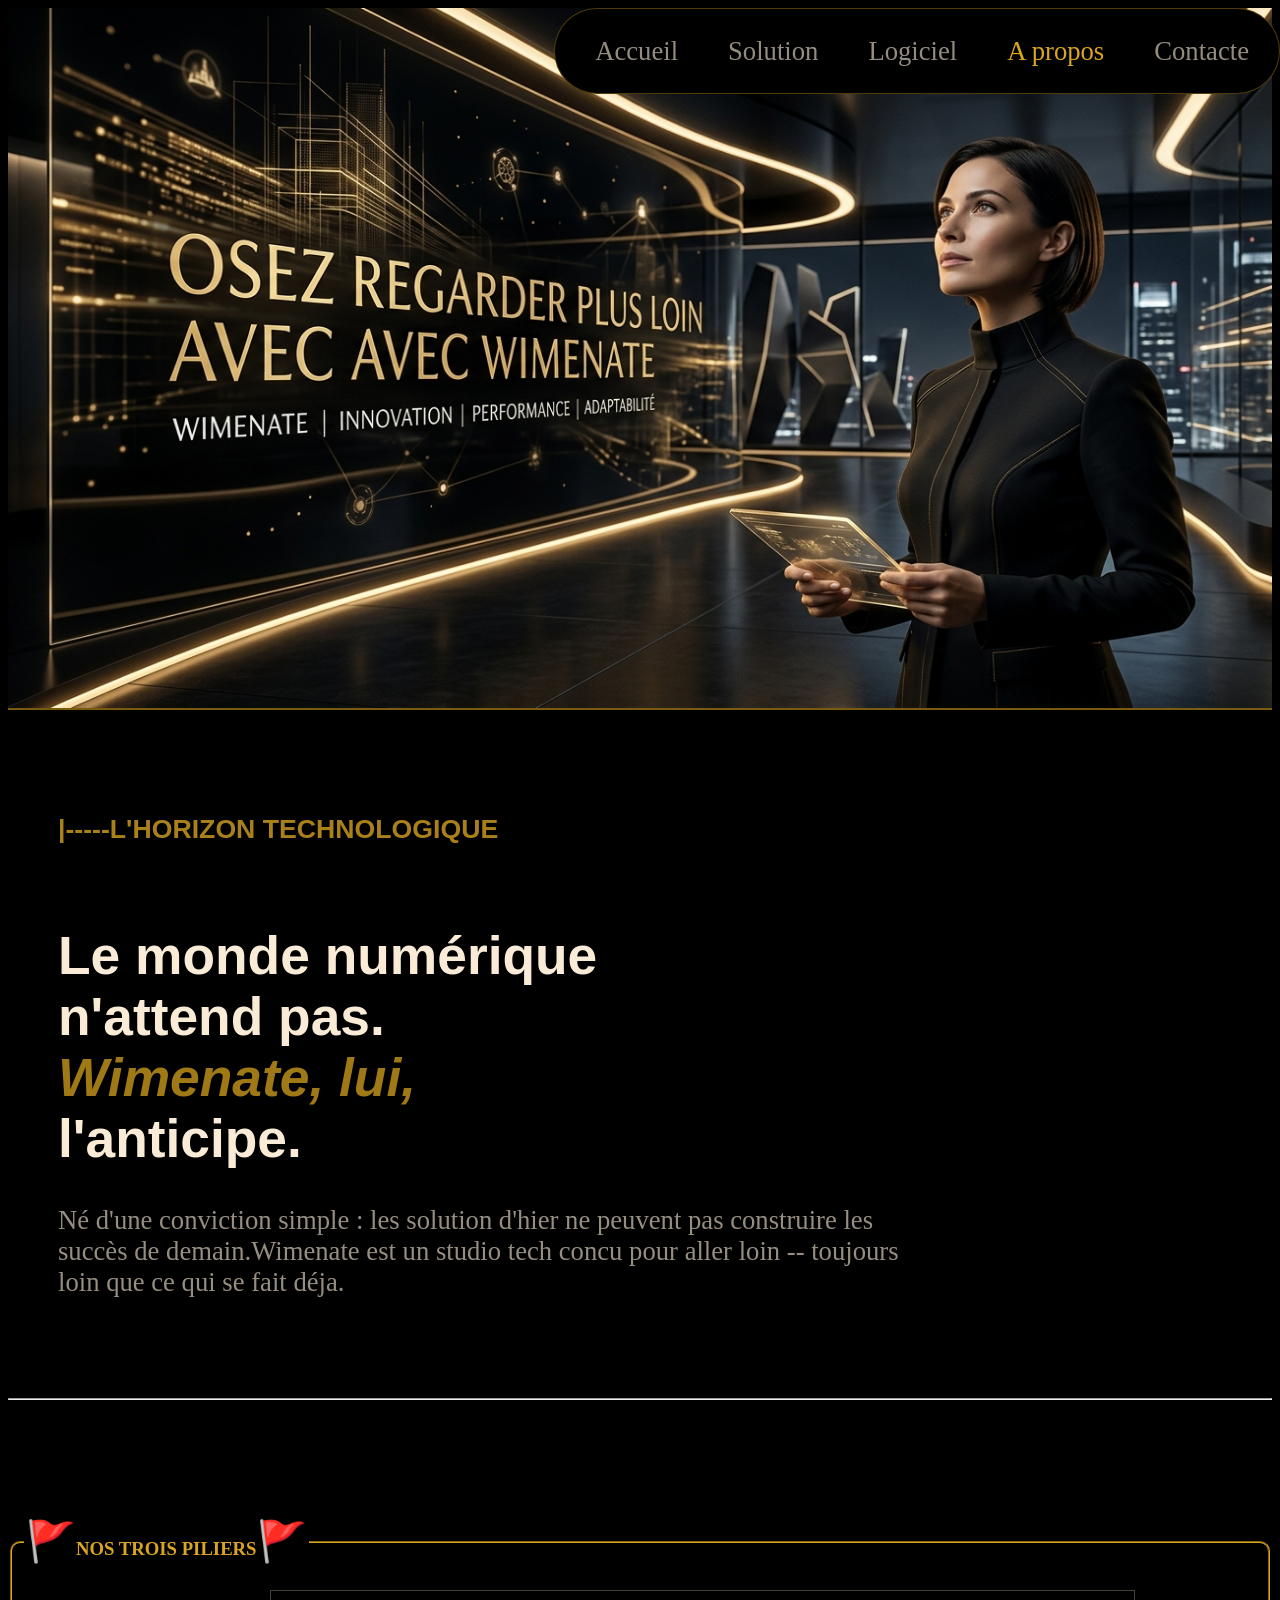
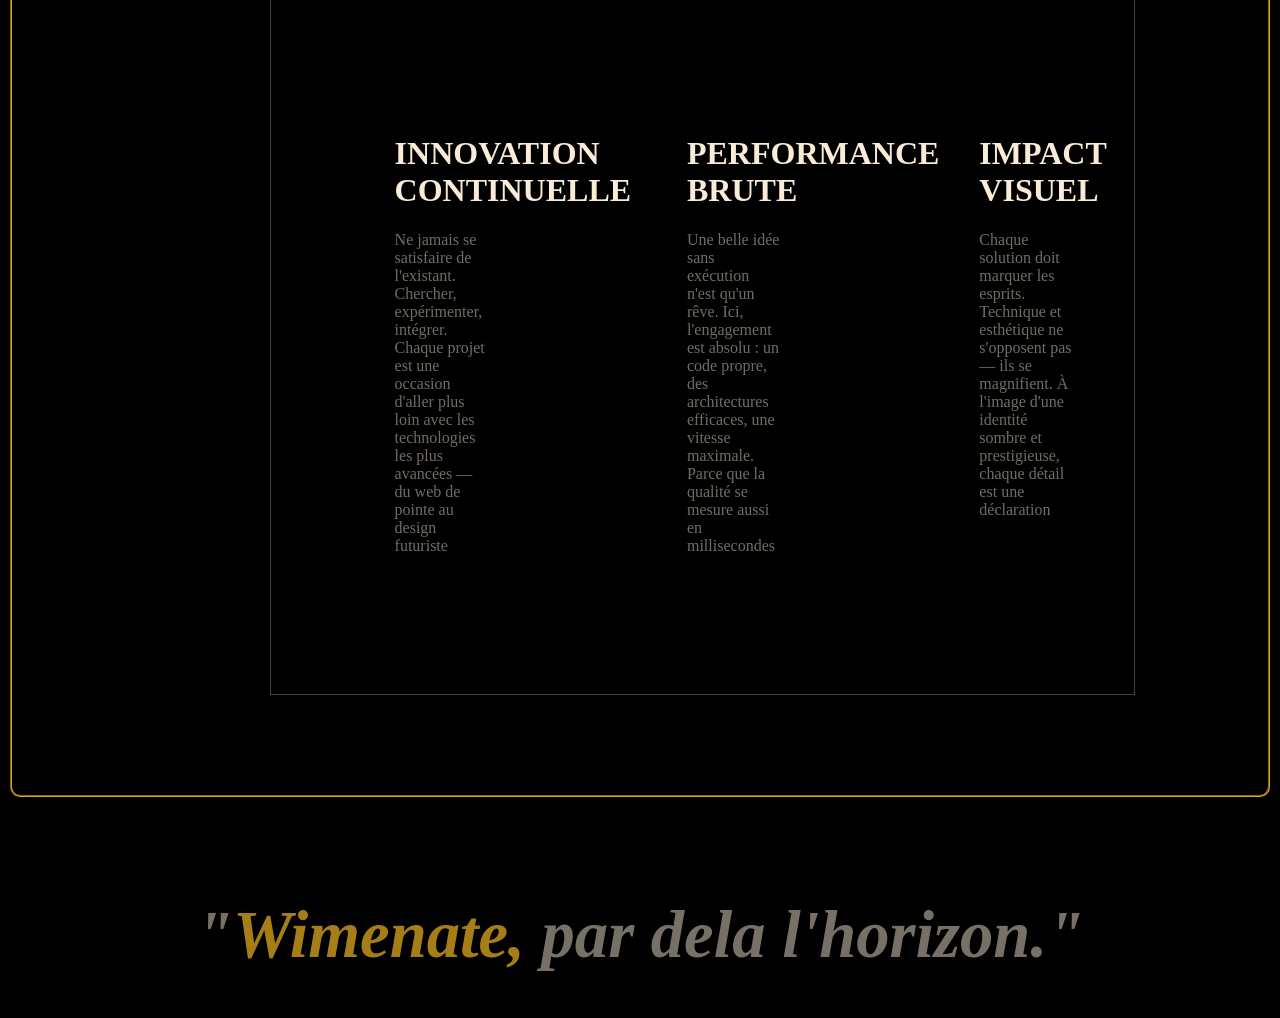
==== A_propos.html @ c60d7618 "Ajout et modification 1" ====
<!doctype html>
<html lang="en">
  <head>
    <meta charset="UTF-8" />
    <meta name="viewport" content="width=device-width, initial-scale=1.0" />
    <title>WIMENATE</title>
    <link rel="shortcut icon" href="./Image/icon.png" />
    <link rel="stylesheet" href="./A_propos.css" />
  </head>
  <body>
    <div>
      <nav>
        <div>
          <div></div>
        </div>
        <div class="navigation">
          <ul>
            <li><a href="./Accueil.html">Accueil</a></li>
            <li><a href="./Solution.html">Solution</a></li>
            <li><a href="./Logiciel.html">Logiciel</a></li>
            <li>
              <a href="./A_propos.html" style="color: goldenrod">A propos</a>
            </li>
            <li><a href="./Contacte.html">Contacte</a></li>
          </ul>
        </div>
      </nav>
      <div class="container1">
        <img src="./Image/Img a propos1.png" alt="Image du vison" />
      </div>
      <div class="container2">
        <h3>|-----L'HORIZON TECHNOLOGIQUE</h3>
        <h1>
          Le monde numérique n'attend pas. <br />
          <span style="font-style: italic; color: rgba(218, 165, 32, 0.733)"
            >Wimenate, lui,</span
          ><br />l'anticipe.
        </h1>
        <p>
          Né d'une conviction simple : les solution d'hier ne peuvent pas
          construire les succès de demain.Wimenate est un studio tech concu pour
          aller loin -- toujours loin que ce qui se fait déja.
        </p>
        
      </div>
      <div class="container3">
        <hr style="color: rgba(218, 165, 32, 0.603);margin-bottom:100px ;" />
      </div>
      <fieldset>
        <legend >
          <h3 style="color: goldenrod;">
            <span style="font-size: 30pt">🚩</span>NOS TROIS PILIERS<span
              style="font-size: 30pt"
              >🚩</span
            >
          </h3>
        </legend>

        <div class="container4">
          <div class="ctn1">
            <h4></h4>
            <h1>INNOVATION CONTINUELLE</h1>
            <p>
              Ne jamais se satisfaire de l'existant. Chercher, expérimenter,
              intégrer. Chaque projet est une occasion d'aller plus loin avec
              les technologies les plus avancées — du web de pointe au design
              futuriste
            </p>
          </div>
          <div class="ctn2">
            <h3></h3>
            <h1>PERFORMANCE BRUTE</h1>
            <p>
              Une belle idée sans exécution n'est qu'un rêve. Ici, l'engagement
              est absolu : un code propre, des architectures efficaces, une
              vitesse maximale. Parce que la qualité se mesure aussi en
              millisecondes
            </p>
          </div>
          <div class="ctn3">
            <h3></h3>
            <h1>IMPACT VISUEL</h1>
            <p>
              Chaque solution doit marquer les esprits. Technique et esthétique
              ne s'opposent pas — ils se magnifient. À l'image d'une identité
              sombre et prestigieuse, chaque détail est une déclaration
            </p>
          </div>
        </div>
      </fieldset>
      <div class="container5">
        <h1>
          "<span style="color: rgba(218, 165, 32, 0.76)">Wimenate,</span> par
          dela l'horizon."
        </h1>
      </div>
    </div>
  </body>
</html>
---- A_propos.css ----
body{
    background: rgb(0, 0, 0);
    color: antiquewhite;
}
nav .navigation {
    display: flex;
    font-size: 20pt;
    border: 1px solid rgba(218, 165, 32, 0.356);
    border-radius: 50px;
    position: fixed;
    right: 0;
    background-color: black;
    z-index: 9;
}
nav div.navigation ul{
    display: flex;
    gap: 50px;
    margin-right: 30px;
    list-style: none;
    margin-left: auto;
    color: rgba(250, 235, 215, 0.637);
}
nav div.navigation ul a {
    text-decoration: none;
    color: rgba(250, 235, 215, 0.596);
}
div.container1 img{
    width: 100%;
    height: 700px;
    border-bottom: 2px solid rgba(218, 165, 32, 0.548);
}
div.container2{
    margin-left: 50px;
    margin-top: 100px;
    margin-bottom: 100px;
}
div.container2 h3{
    color: rgba(218, 165, 32, 0.781);
    font-size: 20pt;
    font-family: 'Roboto', 'Helvetica Neue', Arial, sans-serif;
    margin-bottom: 80px;
}
div.container2 h1{
    font-family: 'Gill Sans', 'Gill Sans MT', Calibri, 'Trebuchet MS', sans-serif;
    max-width: 60%;
    font-size: 40pt;
}
div.container2 p{
    max-width: 70%;
    font-size: 20pt;
    color: rgba(250, 235, 215, 0.603);
}
div.container3 h3{
    margin-top: 100px;
    color: rgba(218, 165, 32, 0.767);
    font-size: 20pt;
}
fieldset{
    border-color: goldenrod;
    border-radius: 10px;
    padding-bottom: 100px;
}
div .container4{
    display: flex;
    max-width: 50%;
    margin-left: 20%;
    gap: 200px;
    border: 1px solid rgba(250, 235, 215, 0.274);
    padding: 10%;
}
div.container4 .ctn1{
    max-width: 15%;
}
div.container4 .ctn1 p{
    color: rgba(250, 235, 215, 0.459);
}
div.container4 .ctn2{
    max-width: 15%;
}
div.container4 .ctn2 p{
    color: rgba(250, 235, 215, 0.459);
}
div.container4 .ctn3{
    max-width: 15%;
}
div.container4 .ctn3 p{
    color: rgba(250, 235, 215, 0.459);
}
div.container5 h1{
    margin-top: 100px;
    text-align: center;
    font-size: 50pt;
    font-style: italic;
    color:rgba(250, 235, 215, 0.473)
}
@media(max-width :780px){
    div.container4{
        flex-direction: column;
    }
}
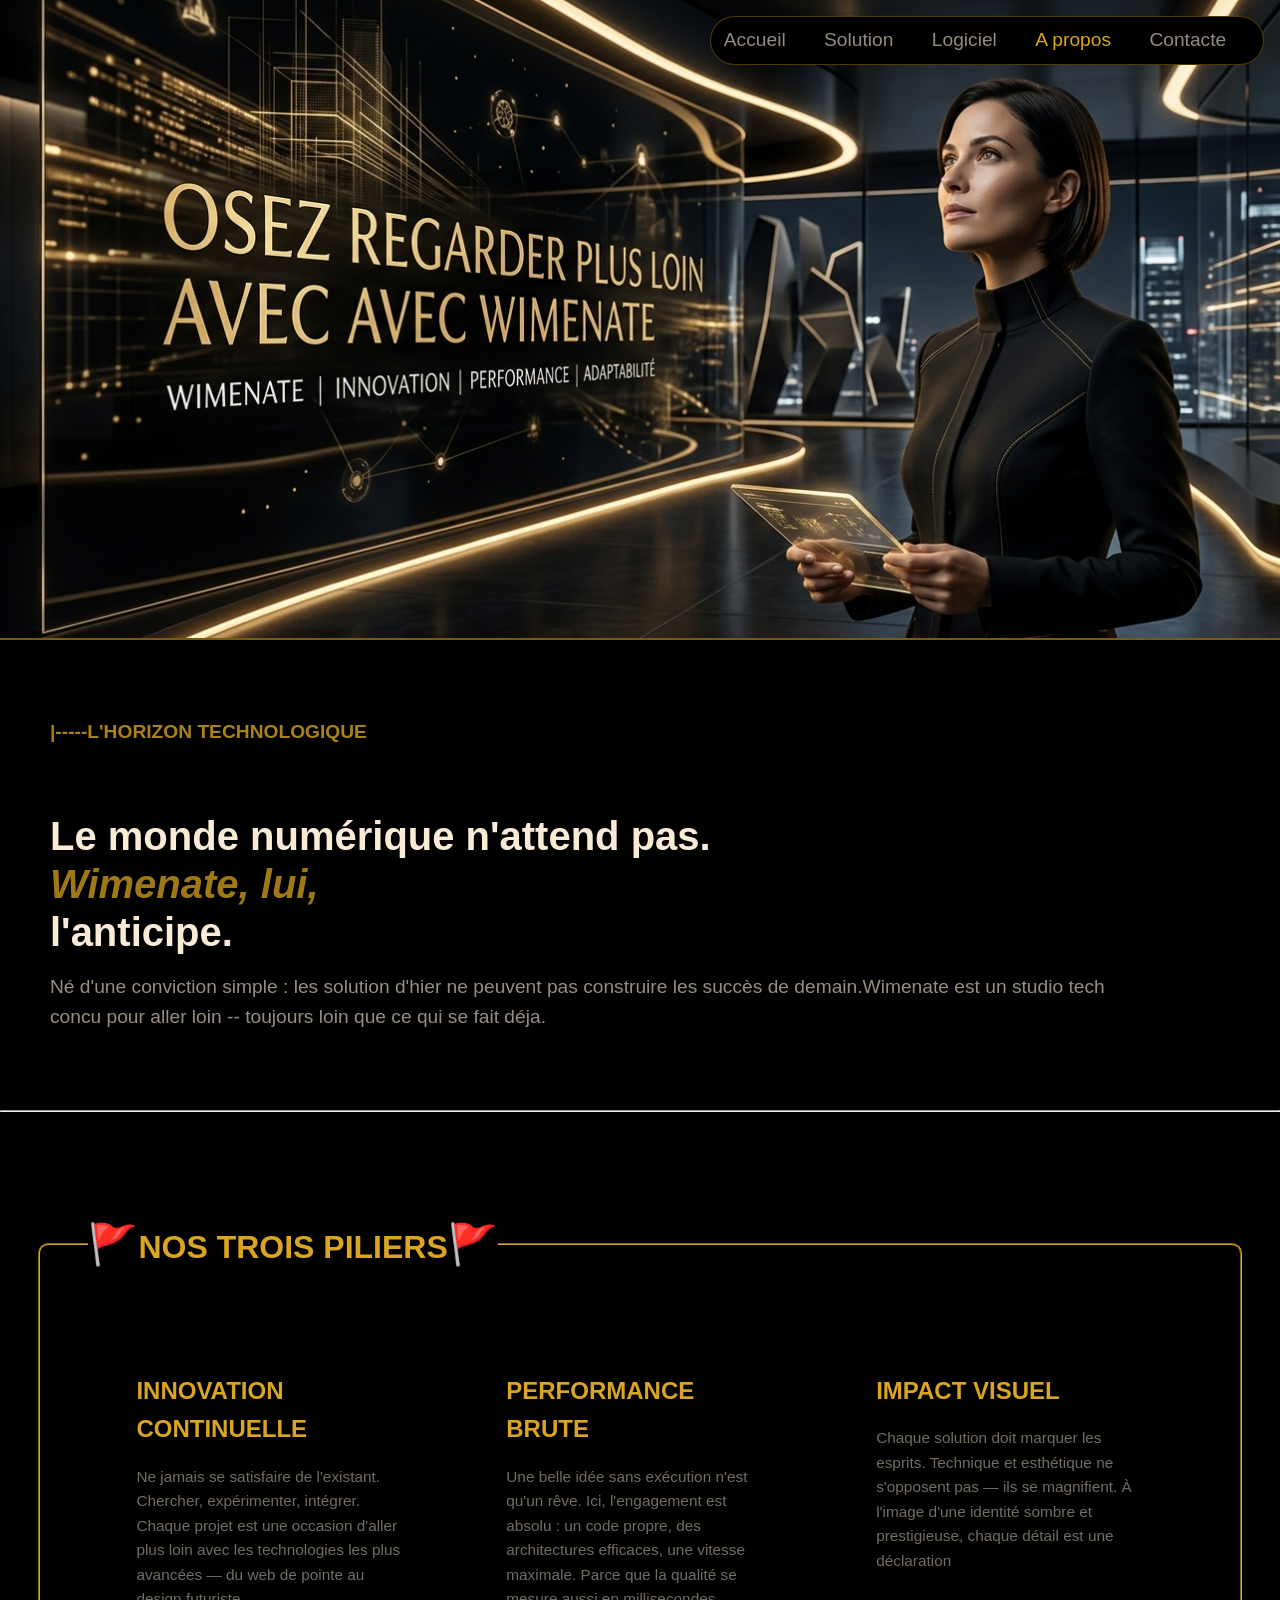
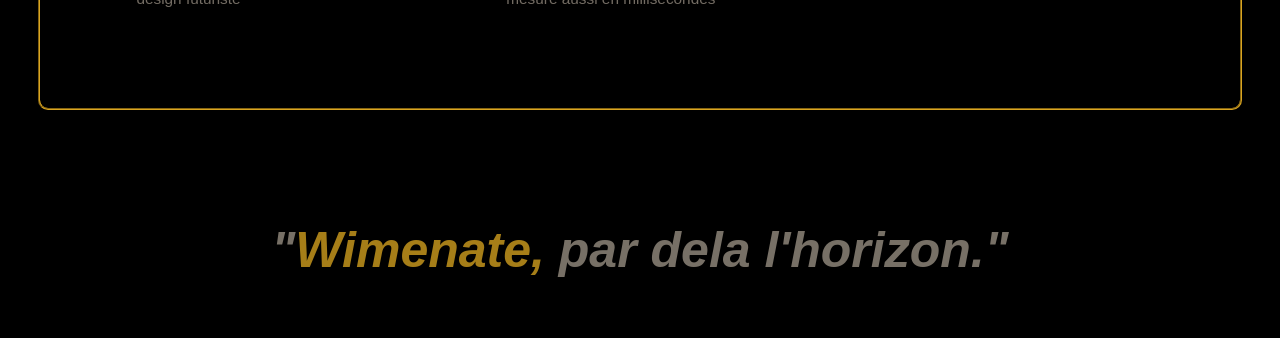
==== commit 358fbaf3: "Ajout et modification 2" ====
--- a/A_propos.html
+++ b/A_propos.html
@@ -13,9 +13,15 @@
         <div>
           <div></div>
         </div>
+        <input type="checkbox" id="menu-toggle" class="menu-toggle">
+        <label for="menu-toggle" class="hamburger">
+          <span></span>
+          <span></span>
+          <span></span>
+        </label>
         <div class="navigation">
           <ul>
-            <li><a href="./Accueil.html">Accueil</a></li>
+            <li><a href="./index.html">Accueil</a></li>
             <li><a href="./Solution.html">Solution</a></li>
             <li><a href="./Logiciel.html">Logiciel</a></li>
             <li>
--- a/A_propos.css
+++ b/A_propos.css
@@ -1,100 +1,268 @@
-body{
-    background: rgb(0, 0, 0);
-    color: antiquewhite;
+*, *::before, *::after {
+  box-sizing: border-box;
+  margin: 0;
+  padding: 0;
+}
+html {
+  font-size: 16px;
+  scroll-behavior: smooth;
+}
+body {
+  background: rgb(0, 0, 0);
+  color: antiquewhite;
+  font-family: 'Segoe UI', Tahoma, Geneva, Verdana, sans-serif;
+  line-height: 1.6;
+  min-height: 100vh;
+}
+a {
+  text-decoration: none;
+  color: inherit;
+}
+img {
+  max-width: 100%;
+  height: auto;
+  display: block;
 }
 nav .navigation {
+  display: flex;
+  font-size: clamp(0.875rem, 1.5vw, 1.25rem);
+  border: 1px solid rgba(218, 165, 32, 0.356);
+  border-radius: 50px;
+  position: fixed;
+  top: 1rem;
+  right: 1rem;
+  background-color: black;
+  z-index: 999;
+  padding: 0.25rem 0.8rem;
+}
+nav div.navigation ul {
+  display: flex;
+  gap: clamp(1rem, 3vw, 3.125rem);
+  margin-right: 1.5rem;
+  list-style: none;
+  margin-left: auto;
+  color: rgba(250, 235, 215, 0.637);
+  padding: 0.25rem 0;
+}
+nav div.navigation ul li a {
+  text-decoration: none;
+  color: rgba(250, 235, 215, 0.596);
+  white-space: nowrap;
+  transition: color 0.3s ease;
+}
+nav div.navigation ul li a:hover {
+  color: goldenrod;
+}
+div.container1 img {
+  width: 100%;
+  height: clamp(300px, 50vw, 700px);
+  object-fit: cover;
+  border-bottom: 2px solid rgba(218, 165, 32, 0.548);
+}
+div.container2 {
+  margin: clamp(2rem, 6vw, 6.25rem) clamp(1rem, 4vw, 3.125rem);
+  max-width: 100%;
+}
+div.container2 h3 {
+  color: rgba(218, 165, 32, 0.781);
+  font-size: clamp(1rem, 1.5vw, 1.25rem);
+  font-family: 'Roboto', 'Helvetica Neue', Arial, sans-serif;
+  margin-bottom: clamp(2rem, 5vw, 5rem);
+}
+div.container2 h1 {
+  font-family: 'Gill Sans', 'Gill Sans MT', Calibri, 'Trebuchet MS', sans-serif;
+  max-width: 90%;
+  font-size: clamp(1.8rem, 4vw, 2.5rem);
+  line-height: 1.2;
+}
+div.container2 p {
+  max-width: 90%;
+  font-size: clamp(1rem, 1.5vw, 1.25rem);
+  color: rgba(250, 235, 215, 0.603);
+  margin-top: 1rem;
+}
+div.container3 h3 {
+  margin-top: clamp(3rem, 8vw, 6.25rem);
+  color: rgba(218, 165, 32, 0.767);
+  font-size: clamp(1rem, 1.5vw, 1.25rem);
+}
+fieldset {
+  border-color: goldenrod;
+  border-radius: 10px;
+  padding: clamp(1rem, 5vw, 3rem);
+  margin: 2rem clamp(1rem, 3vw, 3rem);
+  max-width: 100%;
+}
+fieldset legend h3 {
+  font-size: clamp(1.2rem, 2.5vw, 2rem);
+  white-space: nowrap;
+}
+div.container4 {
+  display: flex;
+  gap: clamp(2rem, 8vw, 12.5rem);
+  max-width: 100%;
+  padding: clamp(1rem, 4vw, 3rem);
+  flex-wrap: wrap;
+  justify-content: center;
+}
+div.container4 .ctn1,
+div.container4 .ctn2,
+div.container4 .ctn3 {
+  flex: 1 1 250px;
+  max-width: 400px;
+  min-width: 200px;
+}
+div.container4 .ctn1 h1,
+div.container4 .ctn2 h1,
+div.container4 .ctn3 h1 {
+  font-size: clamp(1.2rem, 2vw, 1.5rem);
+  color: goldenrod;
+  margin-bottom: 1rem;
+}
+div.container4 .ctn1 p,
+div.container4 .ctn2 p,
+div.container4 .ctn3 p {
+  color: rgba(250, 235, 215, 0.459);
+  font-size: clamp(0.9rem, 1.2vw, 1rem);
+  line-height: 1.6;
+}
+div.container5 h1 {
+  margin-top: clamp(3rem, 8vw, 6.25rem);
+  margin-bottom: 3rem;
+  text-align: center;
+  font-size: clamp(1.5rem, 4vw, 3.125rem);
+  font-style: italic;
+  color: rgba(250, 235, 215, 0.473);
+  padding: 0 1rem;
+}
+.menu-toggle {
+  display: none;
+}
+.hamburger {
+  display: none;
+  flex-direction: column;
+  gap: 5px;
+  cursor: pointer;
+  padding: 10px;
+  z-index: 1001;
+}
+.hamburger span {
+  display: block;
+  width: 25px;
+  height: 3px;
+  background: goldenrod;
+  border-radius: 3px;
+  transition: all 0.3s ease;
+}
+@media (max-width: 1024px) and (min-width: 769px) {
+  nav .navigation {
+    font-size: 1rem;
+  }
+
+  nav div.navigation ul {
+    gap: 1.5rem;
+    margin-right: 1rem;
+  }
+
+  div.container4 {
+    gap: 3rem;
+  }
+}
+@media (max-width: 768px) {
+  .hamburger {
     display: flex;
-    font-size: 20pt;
+    position: fixed;
+    top: 0.75rem;
+    left: 0.75rem;
+  }
+
+  nav .navigation {
+    display: none;
+    position: fixed;
+    top: 0;
+    left: 0;
+    flex-direction: column;
+    width: min(75vw, 300px);
+    height: 100vh;
+    background: rgba(0, 0, 0, 0.98);
     border: 1px solid rgba(218, 165, 32, 0.356);
-    border-radius: 50px;
-    position: fixed;
-    right: 0;
-    background-color: black;
-    z-index: 9;
-}
-nav div.navigation ul{
+    border-right: 2px solid rgba(218, 165, 32, 0.4);
+    border-radius: 0 20px 20px 0;
+    padding: 5rem 2rem 2rem;
+    z-index: 999;
+  }
+
+  nav div.navigation ul {
+    flex-direction: column;
+    align-items: flex-start;
+    gap: 2rem;
+    margin: 0;
+    padding: 0;
+    width: 100%;
+  }
+
+  nav div.navigation ul li a {
+    font-size: 1.1rem;
+  }
+
+  .menu-toggle:checked ~ .navigation {
     display: flex;
-    gap: 50px;
-    margin-right: 30px;
-    list-style: none;
-    margin-left: auto;
-    color: rgba(250, 235, 215, 0.637);
-}
-nav div.navigation ul a {
-    text-decoration: none;
-    color: rgba(250, 235, 215, 0.596);
-}
-div.container1 img{
-    width: 100%;
-    height: 700px;
-    border-bottom: 2px solid rgba(218, 165, 32, 0.548);
-}
-div.container2{
-    margin-left: 50px;
-    margin-top: 100px;
-    margin-bottom: 100px;
-}
-div.container2 h3{
-    color: rgba(218, 165, 32, 0.781);
-    font-size: 20pt;
-    font-family: 'Roboto', 'Helvetica Neue', Arial, sans-serif;
-    margin-bottom: 80px;
-}
-div.container2 h1{
-    font-family: 'Gill Sans', 'Gill Sans MT', Calibri, 'Trebuchet MS', sans-serif;
-    max-width: 60%;
-    font-size: 40pt;
-}
-div.container2 p{
-    max-width: 70%;
-    font-size: 20pt;
-    color: rgba(250, 235, 215, 0.603);
-}
-div.container3 h3{
-    margin-top: 100px;
-    color: rgba(218, 165, 32, 0.767);
-    font-size: 20pt;
-}
-fieldset{
-    border-color: goldenrod;
-    border-radius: 10px;
-    padding-bottom: 100px;
-}
-div .container4{
-    display: flex;
-    max-width: 50%;
-    margin-left: 20%;
-    gap: 200px;
-    border: 1px solid rgba(250, 235, 215, 0.274);
-    padding: 10%;
-}
-div.container4 .ctn1{
-    max-width: 15%;
-}
-div.container4 .ctn1 p{
-    color: rgba(250, 235, 215, 0.459);
-}
-div.container4 .ctn2{
-    max-width: 15%;
-}
-div.container4 .ctn2 p{
-    color: rgba(250, 235, 215, 0.459);
-}
-div.container4 .ctn3{
-    max-width: 15%;
-}
-div.container4 .ctn3 p{
-    color: rgba(250, 235, 215, 0.459);
-}
-div.container5 h1{
-    margin-top: 100px;
-    text-align: center;
-    font-size: 50pt;
-    font-style: italic;
-    color:rgba(250, 235, 215, 0.473)
-}
-@media(max-width :780px){
-    div.container4{
-        flex-direction: column;
-    }
-}+  }
+
+  .menu-toggle:checked + .hamburger span:nth-child(1) {
+    transform: rotate(45deg) translate(6px, 6px);
+  }
+
+  .menu-toggle:checked + .hamburger span:nth-child(2) {
+    opacity: 0;
+  }
+
+  .menu-toggle:checked + .hamburger span:nth-child(3) {
+    transform: rotate(-45deg) translate(6px, -6px);
+  }
+
+  div.container1 img {
+    height: 250px;
+    margin-top: 3rem;
+  }
+
+  div.container2 {
+    margin: 1.5rem;
+  }
+
+  div.container2 h1 {
+    font-size: 1.5rem;
+    max-width: 100%;
+  }
+
+  div.container2 p {
+    max-width: 100%;
+    font-size: 0.95rem;
+  }
+
+  fieldset {
+    margin: 1rem;
+    padding: 1rem;
+  }
+
+  fieldset legend h3 {
+    font-size: 1rem;
+    white-space: normal;
+  }
+
+  div.container4 {
+    flex-direction: column;
+    align-items: center;
+    gap: 1.5rem;
+  }
+
+  div.container4 .ctn1,
+  div.container4 .ctn2,
+  div.container4 .ctn3 {
+    max-width: 100%;
+  }
+
+  div.container5 h1 {
+    font-size: 1.3rem;
+  }
+}
